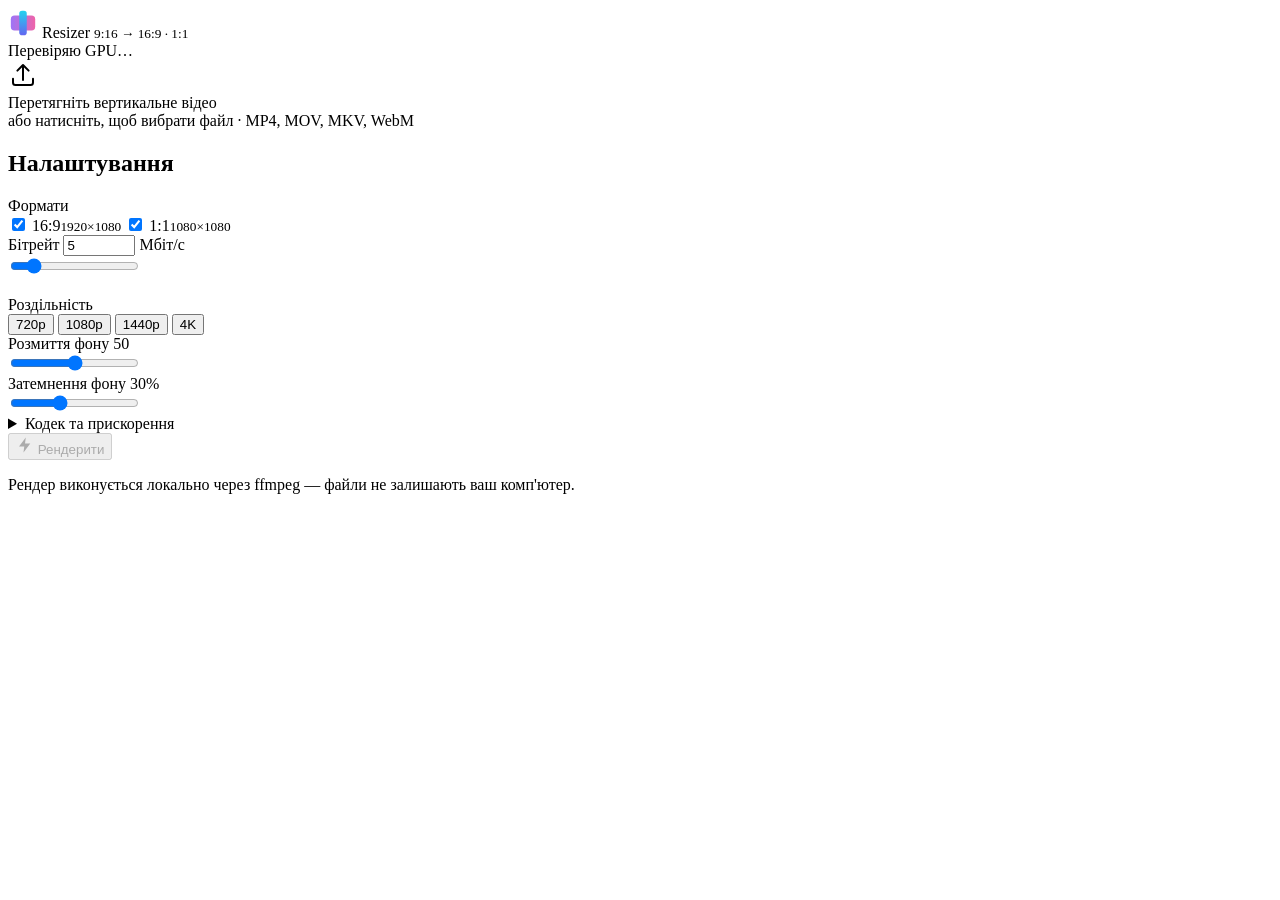
==== Resizer.app/Contents/Resources/web/index.html @ 9a9ade9f "Make Resizer.app self-contained The launcher looked for resizer.py next to the bundle, which fails w" ====
<!doctype html>
<html lang="uk">
<head>
  <meta charset="utf-8">
  <meta name="viewport" content="width=device-width, initial-scale=1">
  <title>Resizer</title>
  <link rel="preconnect" href="https://fonts.googleapis.com">
  <link rel="preconnect" href="https://fonts.gstatic.com" crossorigin>
  <link href="https://fonts.googleapis.com/css2?family=Inter:wght@400;500;600;700&display=swap" rel="stylesheet">
  <link rel="stylesheet" href="/style.css">
  <link rel="icon" href="data:image/svg+xml,<svg xmlns='http://www.w3.org/2000/svg' viewBox='0 0 32 32'><rect x='3' y='8' width='26' height='16' rx='4' fill='%238b5cf6'/><rect x='12' y='3' width='8' height='26' rx='3' fill='%2322d3ee'/></svg>">
</head>
<body>
  <div class="bg" aria-hidden="true"><i></i><i></i><i></i></div>

  <header class="top">
    <div class="brand">
      <svg viewBox="0 0 32 32" width="30" height="30" aria-hidden="true">
        <rect x="3" y="8" width="26" height="16" rx="4" fill="url(#g1)" opacity=".85"/>
        <rect x="12" y="3" width="8" height="26" rx="3" fill="url(#g2)"/>
        <defs>
          <linearGradient id="g1" x1="0" x2="1"><stop stop-color="#8b5cf6"/><stop offset="1" stop-color="#ec4899"/></linearGradient>
          <linearGradient id="g2" y1="0" y2="1" x1="0" x2="0"><stop stop-color="#22d3ee"/><stop offset="1" stop-color="#6366f1"/></linearGradient>
        </defs>
      </svg>
      <span>Resizer</span>
      <small>9:16 → 16:9 · 1:1</small>
    </div>
    <div id="encChip" class="chip chip-muted"><span class="dot"></span><span>Перевіряю GPU…</span></div>
  </header>

  <main class="layout">
    <section class="col-main">
      <!-- Drop zone -->
      <label id="drop" class="glass drop">
        <input id="fileInput" type="file" accept="video/*,.mov,.mp4,.m4v,.mkv,.webm" hidden>
        <div class="drop-inner">
          <div class="drop-icon">
            <svg viewBox="0 0 24 24" width="30" height="30" fill="none" stroke="currentColor" stroke-width="1.6" stroke-linecap="round" stroke-linejoin="round"><path d="M12 16V4m0 0-4.5 4.5M12 4l4.5 4.5"/><path d="M4 15v3a2 2 0 0 0 2 2h12a2 2 0 0 0 2-2v-3"/></svg>
          </div>
          <div class="drop-title">Перетягніть вертикальне відео</div>
          <div class="drop-sub">або натисніть, щоб вибрати файл · MP4, MOV, MKV, WebM</div>
          <div id="upProg" class="up-prog" hidden>
            <div class="bar"><span></span></div>
            <div class="up-text"></div>
          </div>
        </div>
      </label>

      <!-- Loaded file -->
      <div id="fileCard" class="glass file-card" hidden>
        <div class="file-meta">
          <div class="file-name" id="fileName"></div>
          <div class="file-tags" id="fileTags"></div>
        </div>
        <button class="btn btn-ghost" id="changeFile" type="button">Інший файл</button>
      </div>

      <!-- Live preview -->
      <div id="previewWrap" class="glass preview" hidden>
        <div class="section-head">
          <h2>Прев'ю</h2>
          <span class="hint">живий попередній перегляд — змінюйте блюр і затемнення справа</span>
        </div>
        <div class="stages">
          <figure class="stage" data-fmt="16x9"><canvas id="cv169"></canvas><figcaption>16:9</figcaption></figure>
          <figure class="stage" data-fmt="1x1"><canvas id="cv11"></canvas><figcaption>1:1</figcaption></figure>
        </div>
        <div class="transport">
          <button id="playBtn" class="icon-btn" type="button" aria-label="Відтворити">
            <svg class="i-play" viewBox="0 0 24 24" width="20" height="20"><path d="M8 5.5v13l10.5-6.5z" fill="currentColor"/></svg>
            <svg class="i-pause" viewBox="0 0 24 24" width="20" height="20"><path d="M7 5h3.5v14H7zM13.5 5H17v14h-3.5z" fill="currentColor"/></svg>
          </button>
          <input id="seek" class="range seek" type="range" min="0" max="1000" value="0" aria-label="Позиція">
          <span id="timeLbl" class="time">0:00 / 0:00</span>
          <button id="muteBtn" class="icon-btn" type="button" aria-label="Звук">
            <svg class="i-on" viewBox="0 0 24 24" width="18" height="18" fill="none" stroke="currentColor" stroke-width="1.8" stroke-linecap="round"><path d="M4 9.5h3.5L12 6v12l-4.5-3.5H4z" fill="currentColor"/><path d="M15.5 9a4 4 0 0 1 0 6M18 6.5a7.5 7.5 0 0 1 0 11"/></svg>
            <svg class="i-off" viewBox="0 0 24 24" width="18" height="18" fill="none" stroke="currentColor" stroke-width="1.8" stroke-linecap="round"><path d="M4 9.5h3.5L12 6v12l-4.5-3.5H4z" fill="currentColor"/><path d="m16 9.5 5 5m0-5-5 5"/></svg>
          </button>
        </div>
        <video id="srcVideo" playsinline muted preload="auto" hidden></video>
      </div>

      <!-- Results -->
      <div id="results" class="glass results" hidden>
        <div class="section-head">
          <h2>Готово</h2>
          <span class="hint" id="resultHint"></span>
          <button class="btn btn-ghost btn-sm" id="openFolder" type="button">
            <svg viewBox="0 0 24 24" width="16" height="16" fill="none" stroke="currentColor" stroke-width="1.8"><path d="M3 7a2 2 0 0 1 2-2h4l2 2h8a2 2 0 0 1 2 2v8a2 2 0 0 1-2 2H5a2 2 0 0 1-2-2z"/></svg>
            Відкрити папку
          </button>
        </div>
        <div class="result-grid" id="resultGrid"></div>
      </div>
    </section>

    <aside class="col-side">
      <div class="glass panel">
        <h2>Налаштування</h2>

        <div class="field">
          <div class="field-label">Формати</div>
          <div class="fmt-toggles">
            <label class="fmt"><input type="checkbox" name="fmt" value="16x9" checked>
              <span><i class="shape s169"></i>16:9<small id="dim169">1920×1080</small></span></label>
            <label class="fmt"><input type="checkbox" name="fmt" value="1x1" checked>
              <span><i class="shape s11"></i>1:1<small id="dim11">1080×1080</small></span></label>
          </div>
        </div>

        <div class="field">
          <div class="field-label">Бітрейт <span class="val"><input id="bitrateNum" type="number" min="0.5" max="100" step="0.5" value="5"> Мбіт/с</span></div>
          <input id="bitrate" class="range" type="range" min="1" max="30" step="0.5" value="5">
          <div class="field-foot" id="sizeEst">&nbsp;</div>
        </div>

        <div class="field">
          <div class="field-label">Роздільність</div>
          <div class="seg" id="resSeg">
            <button type="button" data-v="720">720p</button>
            <button type="button" data-v="1080" class="on">1080p</button>
            <button type="button" data-v="1440">1440p</button>
            <button type="button" data-v="2160">4K</button>
          </div>
        </div>

        <div class="field">
          <div class="field-label">Розмиття фону <span class="val" id="blurVal">50</span></div>
          <input id="blur" class="range" type="range" min="0" max="100" value="50">
        </div>

        <div class="field">
          <div class="field-label">Затемнення фону <span class="val" id="dimVal">30%</span></div>
          <input id="dim" class="range" type="range" min="0" max="80" value="30">
        </div>

        <details class="adv">
          <summary>Кодек та прискорення</summary>
          <div class="field">
            <div class="field-label">Кодек</div>
            <div class="seg" id="codecSeg">
              <button type="button" data-v="h264" class="on">H.264</button>
              <button type="button" data-v="hevc">HEVC (H.265)</button>
            </div>
          </div>
          <div class="field">
            <div class="field-label">Енкодер</div>
            <select id="encoder" class="select"><option value="auto">Авто</option></select>
          </div>
          <label class="check"><input type="checkbox" id="hwdec" checked> Апаратне декодування</label>
        </details>

        <button id="renderBtn" class="btn btn-primary" type="button" disabled>
          <svg viewBox="0 0 24 24" width="18" height="18" fill="currentColor"><path d="M13 2 4 14h7l-1 8 9-12h-7z"/></svg>
          Рендерити
        </button>

        <div id="jobBox" class="job" hidden>
          <div class="job-top">
            <span id="jobStatus">Рендеринг…</span>
            <span id="jobPct" class="job-pct">0%</span>
          </div>
          <div class="bar bar-lg"><span id="jobBar"></span></div>
          <div class="job-stats">
            <span><b id="jobSpeed">—</b> швидкість</span>
            <span><b id="jobEta">—</b> залишилось</span>
            <span><b id="jobEnc">—</b></span>
          </div>
          <button id="cancelBtn" class="btn btn-ghost btn-sm" type="button">Скасувати</button>
          <pre id="jobErr" class="job-err" hidden></pre>
        </div>
      </div>
      <p class="foot-note">Рендер виконується локально через ffmpeg — файли не залишають ваш комп'ютер.</p>
    </aside>
  </main>

  <div id="toast" class="toast" hidden></div>
  <script src="/app.js"></script>
</body>
</html>
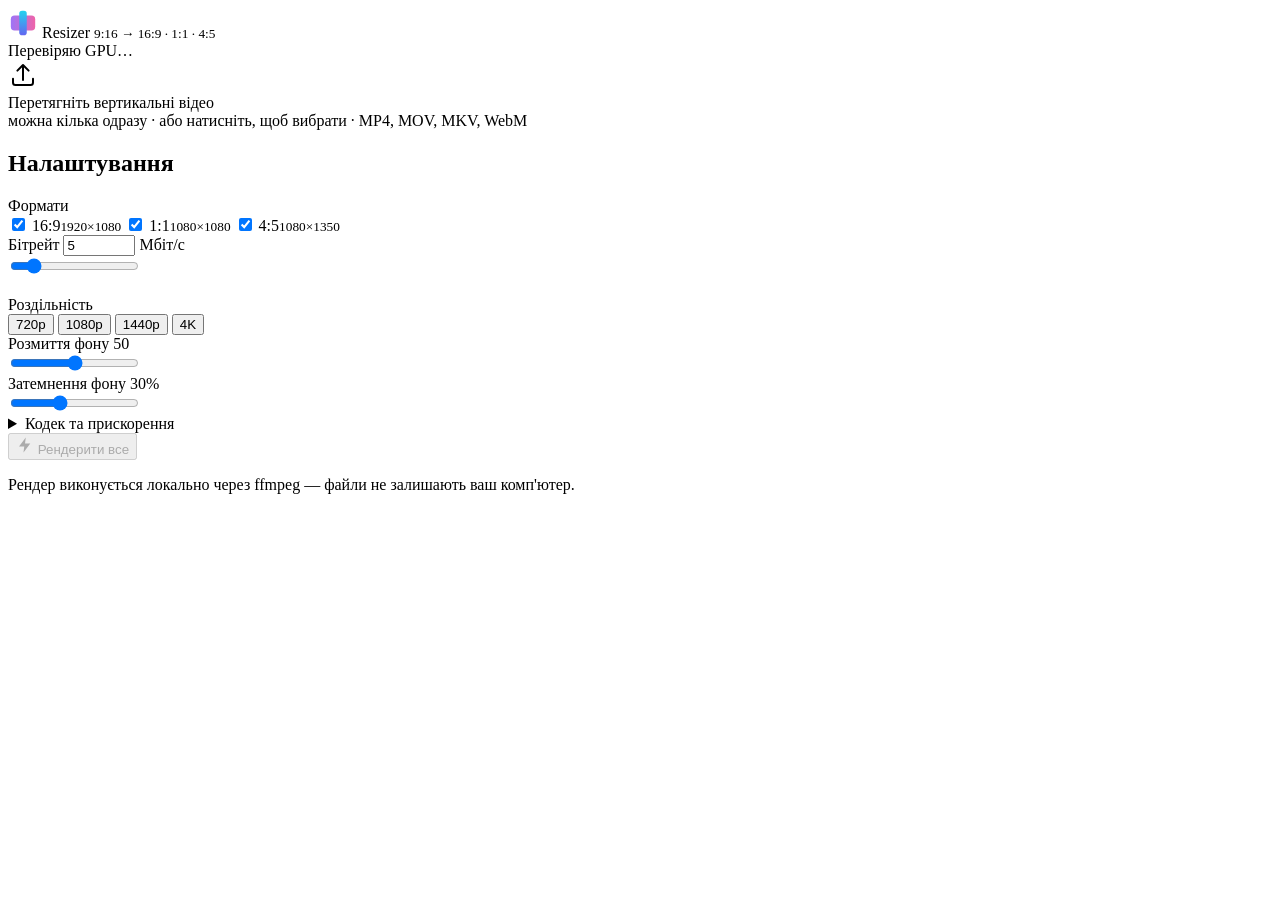
==== commit b1df4351: "Add 4:5 format, render queue and native macOS window - 4:5 output (1080x1350 at 1080p: the resolutio" ====
--- a/Resizer.app/Contents/Resources/web/index.html
+++ b/Resizer.app/Contents/Resources/web/index.html
@@ -24,7 +24,7 @@
         </defs>
       </svg>
       <span>Resizer</span>
-      <small>9:16 → 16:9 · 1:1</small>
+      <small>9:16 → 16:9 · 1:1 · 4:5</small>
     </div>
     <div id="encChip" class="chip chip-muted"><span class="dot"></span><span>Перевіряю GPU…</span></div>
   </header>
@@ -33,27 +33,24 @@
     <section class="col-main">
       <!-- Drop zone -->
       <label id="drop" class="glass drop">
-        <input id="fileInput" type="file" accept="video/*,.mov,.mp4,.m4v,.mkv,.webm" hidden>
+        <input id="fileInput" type="file" accept="video/*,.mov,.mp4,.m4v,.mkv,.webm" multiple hidden>
         <div class="drop-inner">
           <div class="drop-icon">
             <svg viewBox="0 0 24 24" width="30" height="30" fill="none" stroke="currentColor" stroke-width="1.6" stroke-linecap="round" stroke-linejoin="round"><path d="M12 16V4m0 0-4.5 4.5M12 4l4.5 4.5"/><path d="M4 15v3a2 2 0 0 0 2 2h12a2 2 0 0 0 2-2v-3"/></svg>
           </div>
-          <div class="drop-title">Перетягніть вертикальне відео</div>
-          <div class="drop-sub">або натисніть, щоб вибрати файл · MP4, MOV, MKV, WebM</div>
-          <div id="upProg" class="up-prog" hidden>
-            <div class="bar"><span></span></div>
-            <div class="up-text"></div>
-          </div>
+          <div class="drop-title" id="dropTitle">Перетягніть вертикальні відео</div>
+          <div class="drop-sub">можна кілька одразу · або натисніть, щоб вибрати · MP4, MOV, MKV, WebM</div>
         </div>
       </label>
 
-      <!-- Loaded file -->
-      <div id="fileCard" class="glass file-card" hidden>
-        <div class="file-meta">
-          <div class="file-name" id="fileName"></div>
-          <div class="file-tags" id="fileTags"></div>
+      <!-- Queue -->
+      <div id="queueWrap" class="glass queue" hidden>
+        <div class="section-head">
+          <h2>Черга</h2>
+          <span class="hint" id="queueHint"></span>
         </div>
-        <button class="btn btn-ghost" id="changeFile" type="button">Інший файл</button>
+        <ul class="q-list" id="queueList"></ul>
+        <div class="out-names" id="outNames"></div>
       </div>
 
       <!-- Live preview -->
@@ -65,6 +62,7 @@
         <div class="stages">
           <figure class="stage" data-fmt="16x9"><canvas id="cv169"></canvas><figcaption>16:9</figcaption></figure>
           <figure class="stage" data-fmt="1x1"><canvas id="cv11"></canvas><figcaption>1:1</figcaption></figure>
+          <figure class="stage" data-fmt="4x5"><canvas id="cv45"></canvas><figcaption>4:5</figcaption></figure>
         </div>
         <div class="transport">
           <button id="playBtn" class="icon-btn" type="button" aria-label="Відтворити">
@@ -106,6 +104,8 @@
               <span><i class="shape s169"></i>16:9<small id="dim169">1920×1080</small></span></label>
             <label class="fmt"><input type="checkbox" name="fmt" value="1x1" checked>
               <span><i class="shape s11"></i>1:1<small id="dim11">1080×1080</small></span></label>
+            <label class="fmt"><input type="checkbox" name="fmt" value="4x5" checked>
+              <span><i class="shape s45"></i>4:5<small id="dim45">1080×1350</small></span></label>
           </div>
         </div>
 
@@ -153,7 +153,7 @@
 
         <button id="renderBtn" class="btn btn-primary" type="button" disabled>
           <svg viewBox="0 0 24 24" width="18" height="18" fill="currentColor"><path d="M13 2 4 14h7l-1 8 9-12h-7z"/></svg>
-          Рендерити
+          <span id="renderLbl">Рендерити все</span>
         </button>
 
         <div id="jobBox" class="job" hidden>
@@ -167,9 +167,9 @@
             <span><b id="jobEta">—</b> залишилось</span>
             <span><b id="jobEnc">—</b></span>
           </div>
-          <button id="cancelBtn" class="btn btn-ghost btn-sm" type="button">Скасувати</button>
-          <pre id="jobErr" class="job-err" hidden></pre>
+          <button id="cancelBtn" class="btn btn-ghost btn-sm" type="button">Скасувати все</button>
         </div>
+        <pre id="jobErr" class="job-err" hidden></pre>
       </div>
       <p class="foot-note">Рендер виконується локально через ffmpeg — файли не залишають ваш комп'ютер.</p>
     </aside>
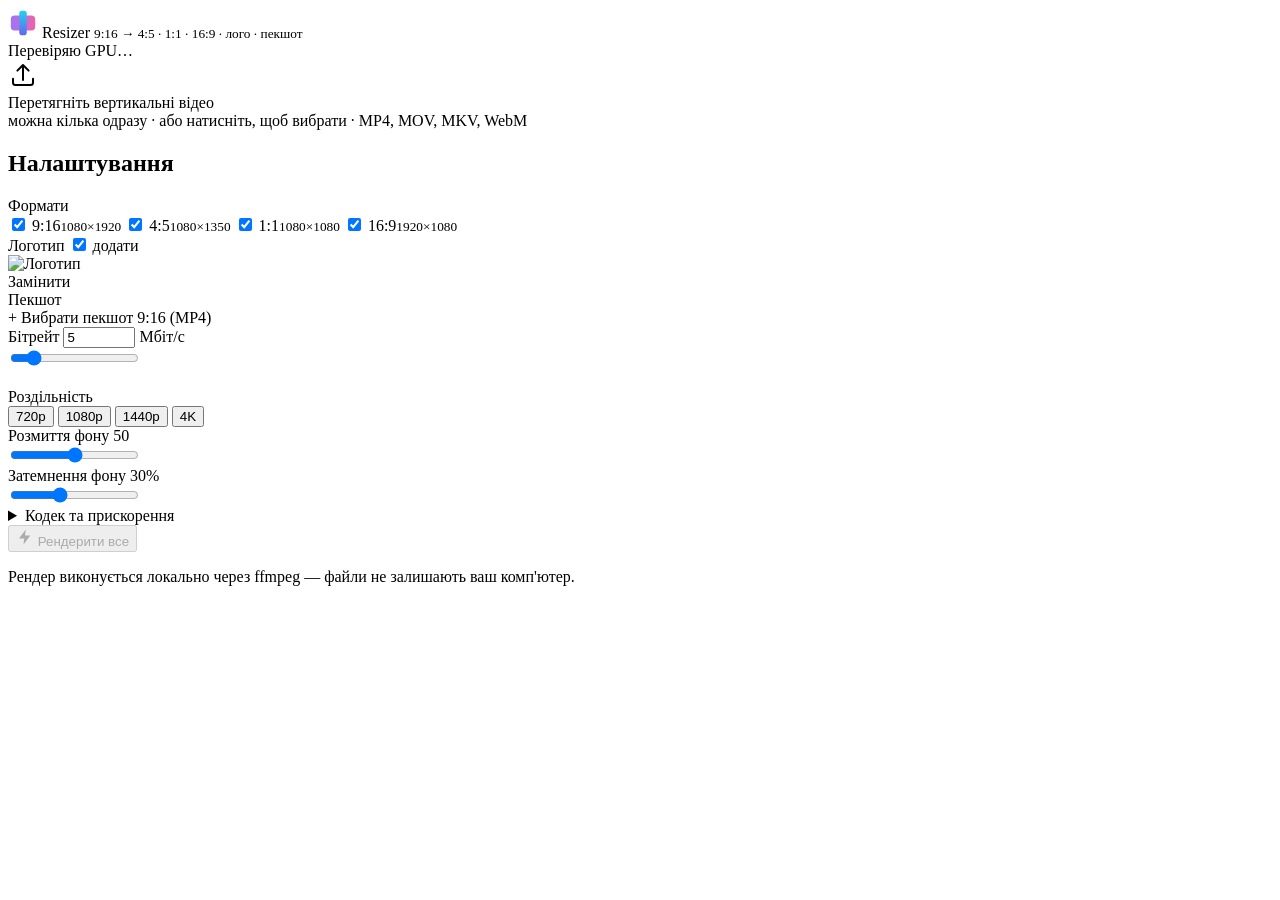
==== commit c1fe557f: "Add logo, end packshot and 9:16 output; fix DMG background on macOS 26 - 9:16 is a fourth output for" ====
--- a/Resizer.app/Contents/Resources/web/index.html
+++ b/Resizer.app/Contents/Resources/web/index.html
@@ -24,13 +24,29 @@
         </defs>
       </svg>
       <span>Resizer</span>
-      <small>9:16 → 16:9 · 1:1 · 4:5</small>
+      <small>9:16 → 4:5 · 1:1 · 16:9 · лого · пекшот</small>
     </div>
     <div id="encChip" class="chip chip-muted"><span class="dot"></span><span>Перевіряю GPU…</span></div>
   </header>
 
   <main class="layout">
     <section class="col-main">
+      <!-- ffmpeg setup: shown instead of the drop zone while ffmpeg is missing -->
+      <div id="setup" class="glass setup" hidden>
+        <div class="drop-icon">
+          <svg viewBox="0 0 24 24" width="30" height="30" fill="none" stroke="currentColor" stroke-width="1.6" stroke-linecap="round" stroke-linejoin="round"><path d="M12 4v11m0 0 4.5-4.5M12 15l-4.5-4.5"/><path d="M4 15v3a2 2 0 0 0 2 2h12a2 2 0 0 0 2-2v-3"/></svg>
+        </div>
+        <div class="drop-title">Ще один крок — встановити ffmpeg</div>
+        <p class="setup-text">ffmpeg — безкоштовний рушій, яким Resizer рендерить відео. Його встановлюють один раз.</p>
+        <div class="setup-note" id="setupNote"></div>
+        <div class="setup-progress" id="setupProgress" hidden>
+          <div class="bar setup-bar"><span></span></div>
+          <div class="setup-line" id="setupLine"></div>
+        </div>
+        <pre id="setupErr" class="job-err" hidden></pre>
+        <button id="setupBtn" class="btn btn-primary setup-btn" type="button"></button>
+      </div>
+
       <!-- Drop zone -->
       <label id="drop" class="glass drop">
         <input id="fileInput" type="file" accept="video/*,.mov,.mp4,.m4v,.mkv,.webm" multiple hidden>
@@ -57,12 +73,13 @@
       <div id="previewWrap" class="glass preview" hidden>
         <div class="section-head">
           <h2>Прев'ю</h2>
-          <span class="hint">живий попередній перегляд — змінюйте блюр і затемнення справа</span>
+          <span class="hint">перетягніть лого мишкою, розмір — за кут · позиція запам'ятовується для кожного формату</span>
         </div>
         <div class="stages">
+          <figure class="stage" data-fmt="9x16"><canvas id="cv916"></canvas><figcaption>9:16</figcaption></figure>
+          <figure class="stage" data-fmt="4x5"><canvas id="cv45"></canvas><figcaption>4:5</figcaption></figure>
+          <figure class="stage" data-fmt="1x1"><canvas id="cv11"></canvas><figcaption>1:1</figcaption></figure>
           <figure class="stage" data-fmt="16x9"><canvas id="cv169"></canvas><figcaption>16:9</figcaption></figure>
-          <figure class="stage" data-fmt="1x1"><canvas id="cv11"></canvas><figcaption>1:1</figcaption></figure>
-          <figure class="stage" data-fmt="4x5"><canvas id="cv45"></canvas><figcaption>4:5</figcaption></figure>
         </div>
         <div class="transport">
           <button id="playBtn" class="icon-btn" type="button" aria-label="Відтворити">
@@ -77,6 +94,7 @@
           </button>
         </div>
         <video id="srcVideo" playsinline muted preload="auto" hidden></video>
+        <video id="pkVideo" playsinline muted preload="auto" hidden></video>
       </div>
 
       <!-- Results -->
@@ -100,12 +118,40 @@
         <div class="field">
           <div class="field-label">Формати</div>
           <div class="fmt-toggles">
+            <label class="fmt"><input type="checkbox" name="fmt" value="9x16" checked>
+              <span><i class="shape s916"></i>9:16<small id="dim916">1080×1920</small></span></label>
+            <label class="fmt"><input type="checkbox" name="fmt" value="4x5" checked>
+              <span><i class="shape s45"></i>4:5<small id="dim45">1080×1350</small></span></label>
+            <label class="fmt"><input type="checkbox" name="fmt" value="1x1" checked>
+              <span><i class="shape s11"></i>1:1<small id="dim11">1080×1080</small></span></label>
             <label class="fmt"><input type="checkbox" name="fmt" value="16x9" checked>
               <span><i class="shape s169"></i>16:9<small id="dim169">1920×1080</small></span></label>
-            <label class="fmt"><input type="checkbox" name="fmt" value="1x1" checked>
-              <span><i class="shape s11"></i>1:1<small id="dim11">1080×1080</small></span></label>
-            <label class="fmt"><input type="checkbox" name="fmt" value="4x5" checked>
-              <span><i class="shape s45"></i>4:5<small id="dim45">1080×1350</small></span></label>
+          </div>
+        </div>
+
+        <div class="field" id="logoField">
+          <div class="field-label">Логотип
+            <label class="check"><input type="checkbox" id="logoOn" checked> додати</label>
+          </div>
+          <div class="asset-row">
+            <div class="logo-thumb"><img id="logoThumb" alt="Логотип"></div>
+            <label class="btn btn-sm" title="PNG з прозорим фоном">Замінити
+              <input id="logoInput" type="file" accept="image/png,image/*" hidden></label>
+            <button id="logoReset" class="btn btn-sm btn-ghost" type="button" title="Повернути стандартний логотип" hidden>↺</button>
+          </div>
+        </div>
+
+        <div class="field">
+          <div class="field-label">Пекшот <span class="hint" id="pkHint"></span></div>
+          <label id="pkPick" class="pk-pick">
+            <input id="pkInput" type="file" accept="video/*,.mp4,.mov" hidden>
+            + Вибрати пекшот 9:16 (MP4)
+          </label>
+          <div id="pkBox" class="pk-box" hidden>
+            <div class="pk-meta"><b id="pkName"></b><span id="pkInfo"></span></div>
+            <label class="btn btn-sm btn-ghost" title="Замінити пекшот">Замінити
+              <input id="pkReplace" type="file" accept="video/*,.mp4,.mov" hidden></label>
+            <button id="pkRemove" class="icon-btn pk-x" type="button" title="Прибрати пекшот" aria-label="Прибрати пекшот">✕</button>
           </div>
         </div>
 
